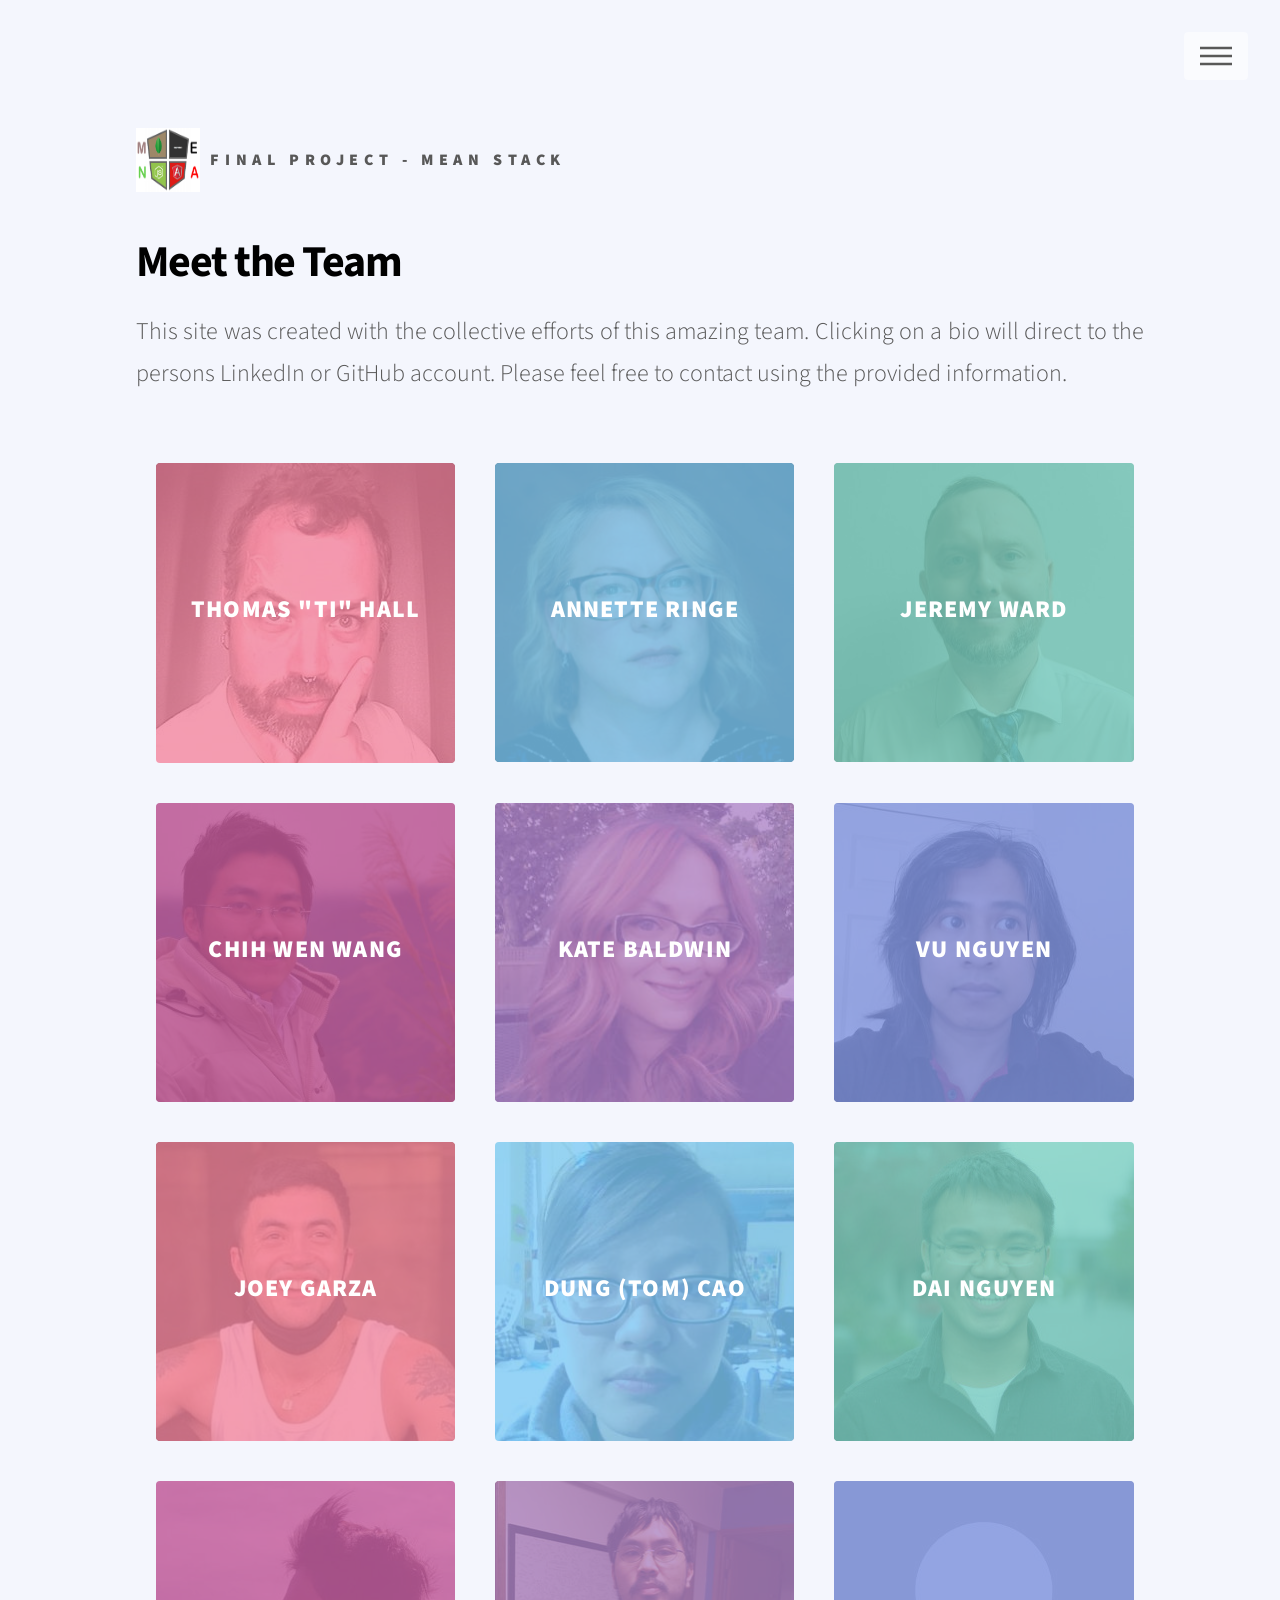
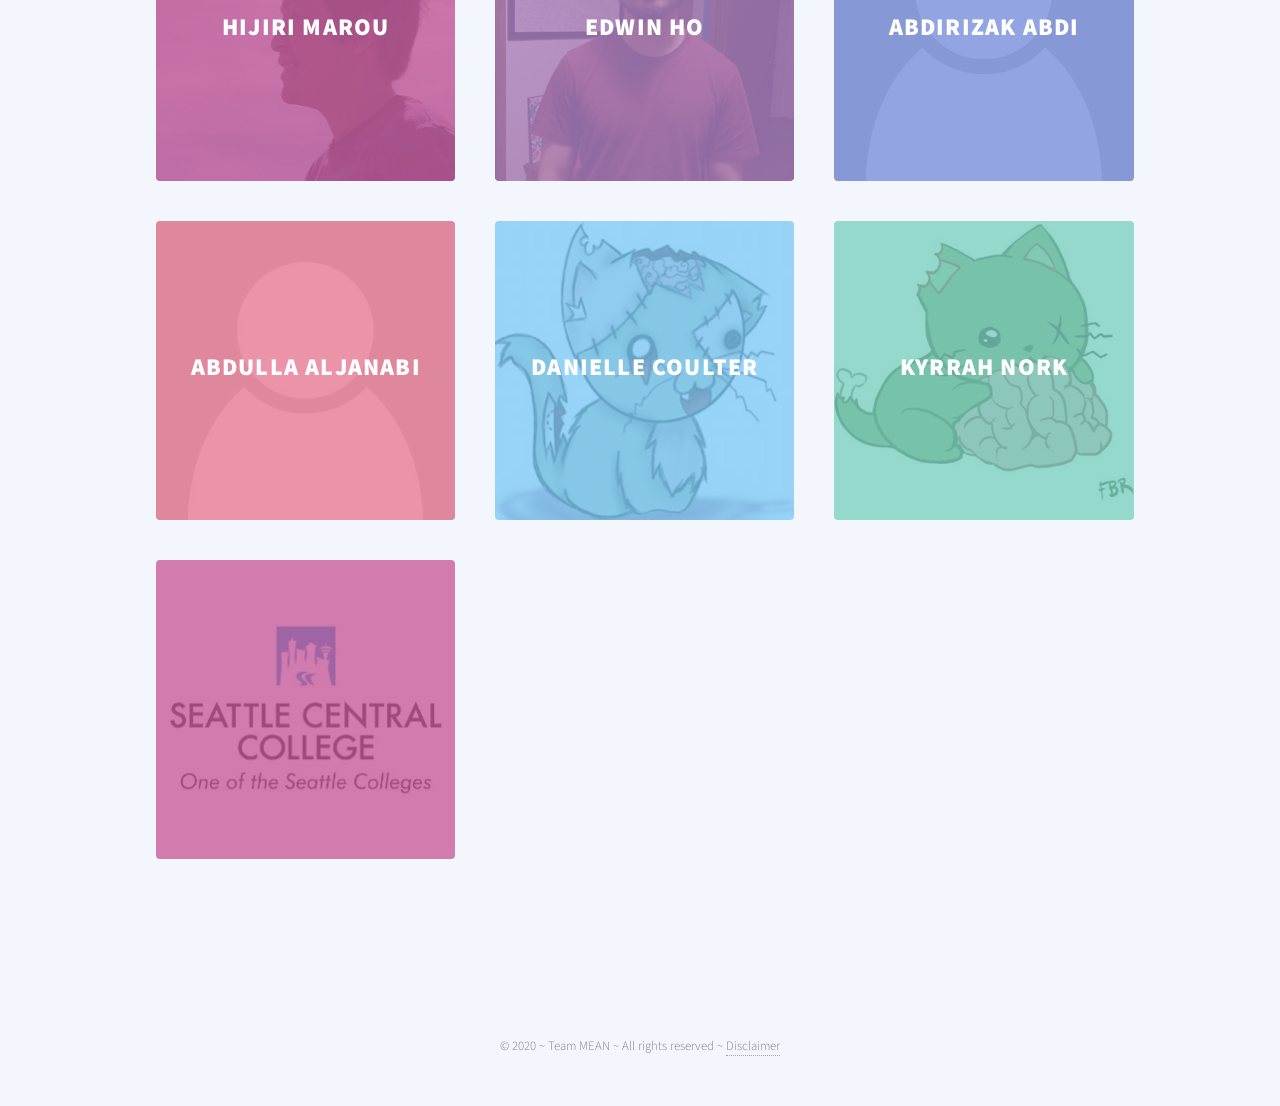
==== aboutus.html @ 7bf25a62 "fixes title and corrects steps" ====
<!DOCTYPE HTML>
<html>

<head>
	<title>Meet the Team</title>
	<meta charset="utf-8" />
	<meta name="viewport" content="width=device-width, initial-scale=1, user-scalable=no" />
	<link rel="stylesheet" href="css/main.css" />
	<noscript>
		<link rel="stylesheet" href="css/noscript.css" /></noscript>
</head>

<body class="is-preload">
	<!-- Wrapper -->
	<div id="wrapper">

		<!-- Header -->
		<header id="header">
			<div class="inner">

				<!-- Logo -->
				<a href="index.html" class="logo">
					<span class="symbol"><img src="images/mean.png" alt="MEAN" /></span><span class="title">Final
						Project - MEAN Stack</span>
				</a>

				<!-- Nav -->
				<nav>
					<ul>
						<li><a href="#menu">Menu</a></li>
					</ul>
				</nav>

			</div>
		</header>

		<!-- Menu -->
		<nav id="menu">
			<h2>Menu</h2>
			<ul>
				<li><a href="index.html">Home</a></li>
				<li><a href="meantutorial.html">MEAN Tutorial</a></li>
				<li><a href="webapptutorial.html">Web App Tutorial</a></li>
				<li><a href="webappdemonstration.html">Web App Demonstration</a></li>
				<li><a href="reference.html">Reference</a></li>
				<li><a href="aboutus.html">Meet the Team</a></li>
			</ul>
		</nav>

		<!-- Main -->
		<div id="main">
			<div class="inner">
				<header>
					<h1>Meet the Team</h1>
					<p id="about_p">This site was created with the collective efforts
						of this amazing team. Clicking on a bio will direct to the persons LinkedIn or GitHub account.
						Please feel free to contact using the provided information.
					</p>
				</header>


				<section class="tiles aboutus">

					<article class="style1">
						<span class="image">

							<img src="images/aboutus/ti_hall-300x300.jpg" alt="background image" />

						</span>
						<a href="https://www.linkedin.com/in/thomas-ti-hall/" target="_blank">
							<h2>Thomas "Ti" Hall</h2>
							<div class="content">
								<ul>
									<li>Role: <br> Project Manager</li>
									<li>Email:<br> ti@thomas-ti-hall.com</li>
									<li>GitHub: <br> Titane73 </li>
									<li></li>

								</ul>
							</div>
						</a>
					</article>

					<article class="style2">
						<span class="image">
							<img src="images/aboutus/annette_ringe-300x300.jpg" alt="" />
						</span>
						<a href="https://www.linkedin.com/in/annetteringe/" target="_blank">
							<h2>Annette Ringe</h2>
							<div class="content">
								<ul>
									<li>Role: <br> App Team Lead, Front End Developer</li>
									<li>Email: <br>annetteringe@gmail.com</li>
									<li>GitHub:<br> Tacostreets </li>


								</ul>
							</div>
						</a>
					</article>

					<article class="style3">
						<span class="image">
							<img src="images//aboutus/jeremy_ward-300x300.jpg" alt="" />
						</span>
						<a href="https://www.linkedin.com/in/jeremycward/" target="_blank">
							<h2>Jeremy Ward</h2>
							<div class="content">
								<ul>
									<li>Role:<br> Stack Team Lead, Backend Developer</li>
									<li>Email:<br> jeremy.ward@seattlecentral.edu</li>
									<li>GitHub: <br> Exochos </li>

								</ul>
							</div>
						</a>
					</article>

					<article class="style4">
						<span class="image">
							<img src="images/aboutus/chih_wen_wang-300x300.jpg" alt="background image" />
						</span>
						<a href="https://github.com/wchihwen" target="_blank">
							<h2>Chih Wen Wang</h2>
							<div class="content">
								<ul>
									<li>Role:<br> Web Developer</li>
									<!-- <li>Email:<br> email@email.com</li> -->
									<li>GitHub: <br> WChihWen </li>
									<li></li>

								</ul>
							</div>
						</a>
					</article>

					<article class="style5">
						<span class="image">
							<img src="images/aboutus/kate_baldwin-300x300.jpg" alt="background image" />
						</span>
						<a href="https://www.linkedin.com/in/kate-baldwin/" target="_blank">
							<h2>Kate Baldwin</h2>
							<div class="content">
								<ul>
									<li>Role:<br>Backend Engineer</li>
									<!-- <li>Email:<br> email@email.com</li> -->
									<li>GitHub: <br> Ktb702 </li>

								</ul>
							</div>
						</a>
					</article>

					<article class="style6">
						<span class="image">
							<img src="images/aboutus/vu_nguyen-300x300.jpg" alt="" />
						</span>
						<a href="https://www.linkedin.com/in/vu-nguyen-0a766812a/" target="_blank">
							<h2>Vu Nguyen</h2>
							<div class="content">
								<ul>
									<li>Role:<br>Writer (App Tutorial, README.md), Testing</li>
									<li>Email:<br>vanguyen106@gmail.com</li>
									<li>GitHub:<br> Catclops </li>
									<li></li>

								</ul>
							</div>
						</a>
					</article>



					<article class="style1">
						<span class="image">
							<img src="images/aboutus/joey_garza-300x300.jpg" alt="" />
						</span>
						<a href="https://github.com/jmgarza94" target="_blank">
							<h2>Joey Garza</h2>
							<div class="content">
								<ul>
									<li>Role:<br> App Team</li>
									<!-- <li>Email:<br> email@email.com</li> -->
									<li>GitHub:<br> Jmgarza94 </li>
									<li></li>
								</ul>
							</div>
						</a>
					</article>


					<article class="style2">
						<span class="image">
							<img src="images/aboutus/dung_tom_cao-300x300.jpg" alt="" />
						</span>
						<a href="https://github.com/dungtomcao" target="_blank">
							<h2>Dung (Tom) Cao </h2>
							<div class="content">
								<ul>
									<li>Role:<br> Stack Team</li>
									<!-- <li>Email:<br> email@email.com</li> -->
									<li>GitHub:<br> dungtomcao </li>
									<li></li>

								</ul>
							</div>
						</a>
					</article>

					<article class="style3">
						<span class="image">
							<img src="images/aboutus/dai_nguyen-300x300.jpg" alt="" />
						</span>
						<a href="https://www.linkedin.com/in/dai-nguyen" target="_blank">
							<h2>Dai Nguyen</h2>
							<div class="content">
								<ul>
									<li>Role:<br>Research, Review Implementation, and Testing</li>
									<li>Email:<br> dai.nguyen@seattlecolleges.edu</li>
									<li>GitHub:<br> Ngocdai94 </li>
									<li></li>



								</ul>
							</div>
						</a>
					</article>

					<article class="style4">
						<span class="image">
							<img src="images/aboutus/hijiri_marou-300x300.jpg" alt="background image" />
						</span>
						<a href="https://github.com/hjr1993331" target="_blank">
							<h2>Hijiri Marou</h2>
							<div class="content">
								<ul>
									<li>Role:<br>Website Design, Writer, Testing</li>
									<li>Email:<br>hjroath1993@gmail.com</li>
									<li>GitHub:<br>Hjr1993331</li>
									<li></li>

								</ul>
							</div>
						</a>
					</article>


					<article class="style5">
						<span class="image">
							<img src="images/aboutus/edwin_ho-300x300.jpg" alt="" />
						</span>
						<a href="https://github.com/krayzieeddi" target="_blank">
							<h2>Edwin Ho</h2>
							<div class="content">
								<ul>
									<li>Role:<br> Stack Team</li>
									<!-- <li>Email:<br> email@email.com</li> -->
									<li>GitHub:<br> Krayzieeddi </li>
									<li></li>

								</ul>
							</div>
						</a>
					</article>


					<article class="style6">
						<span class="image">
							<img src="images/aboutus/placeholder-300x300.jpg" alt="" />
						</span>
						<a href="https://github.com/Abdirizak14" target="_blank">
							<h2>Abdirizak Abdi</h2>
							<div class="content">
								<ul>
									<li>Role:<br> App Team</li>
									<!-- <li>Email:<br> email@email.com</li> -->
									<li>GitHub:<br> Abdirizak14 </li>
									<li></li>

								</ul>
							</div>
						</a>
					</article>

					<article class="style1">
						<span class="image">
							<img src="images/aboutus/placeholder-300x300.jpg" alt="" />
						</span>
						<a href="https://github.com/aljanabi-ab" target="_blank">
							<h2>Abdulla Aljanabi</h2>
							<div class="content">
								<ul>
									<li>Role:<br> Web App Team</li>
									<!-- <li>Email:<br> email@email.com</li> -->
									<li>GitHub:<br> aljanabi-ab </li>
									<li></li>
								</ul>
							</div>
						</a>
					</article>

					<article class="style2">
						<span class="image">
							<img src="images/aboutus/zombie_kitty2-300x300.jpg" alt="" />
						</span>
						<a href="https://github.com/coultergeist" target="_blank">
							<h2>Danielle Coulter </h2>
							<div class="content">
								<ul>
									<li>Role:<br> Project Consultant</li>
									<li>Special Thanks for all the education and inspiration!!</li>
									<li>GitHub:<br> coultergeist </li>
									<li></li>

								</ul>
							</div>
						</a>
					</article>

					<article class="style3">
						<span class="image">
							<img src="images/aboutus/zombie_kitty1-300x300.jpg" alt="" />
						</span>
						<a href="https://github.com/kyrrahnork" target="_blank">
							<h2>Kyrrah Nork</h2>
							<div class="content">
								<ul>
									<li>Role:<br> Project Consultant</li>
									<li>Special Thanks for all the education and inspiration!!</li>
									<li>GitHub:<br> kyrrahnork </li>
									<li></li>



								</ul>
							</div>
						</a>
					</article>

					<article class="style4">
						<span class="image">
							<img src="images/aboutus/scc_300x300.jpg" alt="" />
						</span>
						<a href="https://seattlecentral.edu/" target="_blank"></a>
					</article>




				</section>
			</div>
		</div>

		<!-- Footer -->
		<footer id="footer">
			<div class="inner">
				<ul class="copyright">
					<li>&copy; 2020 ~ Team MEAN ~ All rights reserved ~ <a href="disclaimer.html">Disclaimer</a< /li>
				</ul>
			</div>
		</footer>
	</div>

	<!-- Scripts -->
	<script src="js/jquery.min.js"></script>
	<script src="js/browser.min.js"></script>
	<script src="js/breakpoints.min.js"></script>
	<script src="js/util.js"></script>
	<script src="js/main.js"></script>

</body>

</html>
---- css/main.css ----
@import url(fontawesome-all.min.css);
@import url("https://fonts.googleapis.com/css?family=Source+Sans+Pro:300,700,900");

/*
	Phantom by HTML5 UP
	html5up.net | @ajlkn
	Free for personal and commercial use under the CCA 3.0 license (html5up.net/license)
*/

/* Begin normalization */

html,
body,
div,
span,
applet,
object,
iframe,
h1,
h2,
h3,
h4,
h5,
h6,
p,
blockquote,
pre,
a,
abbr,
acronym,
address,
big,
cite,
code,
del,
dfn,
em,
img,
ins,
kbd,
q,
s,
samp,
small,
strike,
strong,
sub,
sup,
tt,
var,
b,
u,
i,
center,
dl,
dt,
dd,
ol,
ul,
li,
fieldset,
form,
label,
legend,
table,
caption,
tbody,
tfoot,
thead,
tr,
th,
td,
article,
aside,
canvas,
details,
embed,
figure,
figcaption,
footer,
header,
hgroup,
menu,
nav,
output,
ruby,
section,
summary,
time,
mark,
audio,
video {
  margin: 0;
  padding: 0;
  border: 0;
  font-size: 100%;
  font: inherit;
  vertical-align: baseline;
}

article,
aside,
details,
figcaption,
figure,
footer,
header,
hgroup,
menu,
nav,
section {
  display: block;
}

body {
  line-height: 1;
}

ul {
  list-style: none;
}

blockquote,
q {
  quotes: none;
}

blockquote:before,
blockquote:after,
q:before,
q:after {
  content: "";
  content: none;
}

table {
  border-collapse: collapse;
  border-spacing: 0;
}

body {
  -webkit-text-size-adjust: none;
}

mark {
  background-color: transparent;
  color: inherit;
}

input::-moz-focus-inner {
  border: 0;
  padding: 0;
}

input,
select,
textarea {
  -moz-appearance: none;
  -webkit-appearance: none;
  -ms-appearance: none;
  appearance: none;
}

/* End Normalization */

.embed-container {
  position: relative;
  padding-bottom: 56.25%;
  height: 0;
  overflow: hidden;
  max-width: 100%;
  border: 4px #585858;
  margin-top: 30px;
}

.embed-container iframe,
.embed-container object,
.embed-container embed {
  position: absolute;
  top: 0;
  left: 0;
  width: 100%;
  height: 100%;
  padding: 33pt 103pt 35pt 102pt;
  background: #fff;
  border: solid 3px #7ecaf6;
  border-radius: 10px;
}

/* Basic */

html {
  box-sizing: border-box;
}

*,
*:before,
*:after {
  box-sizing: inherit;
}

body {
  background: #f4f6fd;
}

body.is-preload *,
body.is-preload *:before,
body.is-preload *:after {
  -moz-animation: none !important;
  -webkit-animation: none !important;
  -ms-animation: none !important;
  animation: none !important;
  -moz-transition: none !important;
  -webkit-transition: none !important;
  -ms-transition: none !important;
  transition: none !important;
}

/* Type */

body,
input,
select,
textarea {
  color: #585858;
  font-family: "Source Sans Pro", Helvetica, sans-serif;
  font-size: 16pt;
  font-weight: 300;
  line-height: 1.75;
}

@media screen and (max-width: 1680px) {
  body,
  input,
  select,
  textarea {
    font-size: 14pt;
  }
}

@media screen and (max-width: 1280px) {
  body,
  input,
  select,
  textarea {
    font-size: 12pt;
  }
}

a {
  -moz-transition: border-bottom-color 0.2s ease, color 0.2s ease;
  -webkit-transition: border-bottom-color 0.2s ease, color 0.2s ease;
  -ms-transition: border-bottom-color 0.2s ease, color 0.2s ease;
  transition: border-bottom-color 0.2s ease, color 0.2s ease;
  text-decoration: none;
  color: #1d1d1d;
  border-bottom: dotted 1px rgba(88, 88, 88, 0.5);
}

a:hover {
  border-bottom-color: transparent;
  color: #f2849e !important;
}

strong,
b {
  font-weight: 900;
}

em,
i {
  font-style: italic;
}

p {
  margin: 0 0 2em 0;
  text-align: justify;
}

h1 {
  color: #000;
  font-size: 2.75em;
  font-weight: 700;
  line-height: 1.3;
  margin: 0 0 1em 0;
  letter-spacing: -0.035em;
}

h1 a {
  color: inherit;
}

@media screen and (max-width: 736px) {
  h1 {
    font-size: 2em;
    margin: 0 0 1em 0;
  }
}

@media screen and (max-width: 360px) {
  h1 {
    font-size: 1.75em;
  }
}

h2 {
  font-weight: 900;
  line-height: 1.5;
  margin: 0 0 1.5em 0;
  text-transform: uppercase;
  letter-spacing: 0.05em;
}

.alt_h2 {
  font-size: 2em;
  margin: 0;
  color: rgb(0, 88, 52);
  text-transform: capitalize;
}

h3,
h4,
h5,
h6 {
  font-weight: 900;
  line-height: 1.5;
  margin: 0 0 2em 0;
  text-transform: uppercase;
  letter-spacing: 0.25em;
}

h2 a,
h3 a,
h4 a,
h5 a,
h6 a {
  color: inherit;
}

h2 {
  font-size: 1.5em;
}

h3 {
  font-size: 1.2em;
}

h4 {
  font-size: 0.8em;
}

h5 {
  font-size: 0.8em;
}

h6 {
  font-size: 0.8em;
}

@media screen and (max-width: 980px) {
  h1 br,
  h2 br,
  h3 br,
  h4 br,
  h5 br,
  h6 br {
    display: none;
  }
}

@media screen and (max-width: 736px) {
  h2 {
    font-size: 1em;
  }

  h3 {
    font-size: 0.8em;
  }
}

sub {
  font-size: 0.8em;
  position: relative;
  top: 0.5em;
}

sup {
  font-size: 0.8em;
  position: relative;
  top: -0.5em;
}

blockquote {
  border-left: solid 4px #c9c9c9;
  font-style: italic;
  margin: 0 0 2em 0;
  padding: 0.5em 0 0.5em 2em;
}

code {
  color: #7fff00;
  background: #000;
  border-radius: 2px;
  font-family: "Courier New", monospace;
  font-size: 0.9em;
  margin: 0 3em;
  padding: 0.5em 0.5em;
}

pre {
  -webkit-overflow-scrolling: touch;
  font-family: "Courier New", monospace;
  background-color: #fff;
  color: #000;
  font-size: 0.9em;
  margin: 0 0 2em 0;
}

pre code {
  display: block;
  line-height: 1.75;
  padding: 1em 1.5em;
  overflow-x: auto;
}

hr {
  border: 0;
  border-bottom: solid 1px #c9c9c9;
  margin: 2em 0;
}

hr.major {
  margin: 3em 0;
}

.align-left {
  text-align: left;
}

.align-center {
  text-align: center;
}

.align-right {
  text-align: right;
}

/*********** CSS for tutorials ************/

.button_container {
  margin: 0;
  position: absolute;
  left: 50%;
  -ms-transform: translate(-50%, -50%);
  transform: translate(-50%, -50%);
}

section.tutorial {
  background-color: #fff;
  border: 3px solid #7ecaf6;
  border-radius: 10px;
  margin: 100px auto 0 auto;
  padding: 1.5em;
}

.tutorial_ol {
  padding-bottom: 1em;
}

.tutorial_ol li {
  margin-left: 2.5em;
  padding-top: 0.5em;
}

.tutorial_ul {
  list-style: disc;
}

.tutorial_ul li {
  margin-left: 3.5em;
  padding-top: 0.25em;
}

.tutorial_end {
  margin: 15px;
  text-align: center;
}

.tutorial_end a {
  color: #883172;
}

/* Section/Article */

section.special,
article.special {
  text-align: center;
}

header p {
  margin-top: -1em;
}

@media screen and (max-width: 736px) {
  header p {
    margin-top: 0;
  }
}

/* Form */

form {
  margin: 0 0 2em 0;
  overflow-x: hidden;
}

form > :last-child {
  margin-bottom: 0;
}

form > .fields {
  display: -moz-flex;
  display: -webkit-flex;
  display: -ms-flex;
  display: flex;
  -moz-flex-wrap: wrap;
  -webkit-flex-wrap: wrap;
  -ms-flex-wrap: wrap;
  flex-wrap: wrap;
  width: calc(100% + 3em);
  margin: -1.5em 0 2em -1.5em;
}

form > .fields > .field {
  -moz-flex-grow: 0;
  -webkit-flex-grow: 0;
  -ms-flex-grow: 0;
  flex-grow: 0;
  -moz-flex-shrink: 0;
  -webkit-flex-shrink: 0;
  -ms-flex-shrink: 0;
  flex-shrink: 0;
  padding: 1.5em 0 0 1.5em;
  width: calc(100% - 1.5em);
}

form > .fields > .field.half {
  width: calc(50% - 0.75em);
}

form > .fields > .field.third {
  width: calc(100% / 3 - 0.5em);
}

form > .fields > .field.quarter {
  width: calc(25% - 0.375em);
}

@media screen and (max-width: 600px) {
  form > .fields {
    width: calc(100% + 3em);
    margin: -1.5em 0 2em -1.5em;
  }

  form > .fields > .field {
    padding: 1.5em 0 0 1.5em;
    width: calc(100% - 1.5em);
  }

  form > .fields > .field.half {
    width: calc(100% - 1.5em);
  }

  form > .fields > .field.third {
    width: calc(100% - 1.5em);
  }

  form > .fields > .field.quarter {
    width: calc(100% - 1.5em);
  }
}

label {
  display: block;
  font-size: 0.9em;
  font-weight: 900;
  margin: 0 0 1em 0;
}

input[type="text"],
input[type="password"],
input[type="email"],
input[type="tel"],
select,
textarea {
  -moz-appearance: none;
  -webkit-appearance: none;
  -ms-appearance: none;
  appearance: none;
  background-color: transparent;
  border: none;
  border-radius: 0;
  border-bottom: solid 1px #c9c9c9;
  color: inherit;
  display: block;
  outline: 0;
  padding: 0;
  text-decoration: none;
  width: 100%;
}

input[type="text"]:invalid,
input[type="password"]:invalid,
input[type="email"]:invalid,
input[type="tel"]:invalid,
select:invalid,
textarea:invalid {
  box-shadow: none;
}

input[type="text"]:focus,
input[type="password"]:focus,
input[type="email"]:focus,
input[type="tel"]:focus,
select:focus,
textarea:focus {
  border-bottom-color: #f2849e;
  box-shadow: inset 0 -1px 0 0 #f2849e;
}

select {
  background-image: url("data:image/svg+xml;charset=utf8,%3Csvg xmlns='http://www.w3.org/2000/svg' width='40' height='40' preserveAspectRatio='none' viewBox='0 0 40 40'%3E%3Cpath d='M9.4,12.3l10.4,10.4l10.4-10.4c0.2-0.2,0.5-0.4,0.9-0.4c0.3,0,0.6,0.1,0.9,0.4l3.3,3.3c0.2,0.2,0.4,0.5,0.4,0.9 c0,0.4-0.1,0.6-0.4,0.9L20.7,31.9c-0.2,0.2-0.5,0.4-0.9,0.4c-0.3,0-0.6-0.1-0.9-0.4L4.3,17.3c-0.2-0.2-0.4-0.5-0.4-0.9 c0-0.4,0.1-0.6,0.4-0.9l3.3-3.3c0.2-0.2,0.5-0.4,0.9-0.4S9.1,12.1,9.4,12.3z' fill='%23c9c9c9' /%3E%3C/svg%3E");
  background-size: 1.25rem;
  background-repeat: no-repeat;
  background-position: calc(100% - 1rem) center;
  height: 3em;
  padding-left: 1.5em;
  text-align: center;

  text-overflow: ellipsis;
}

select option {
  background: #ffffff;
}

select:focus::-ms-value {
  background-color: transparent;
}

select::-ms-expand {
  display: none;
}

input[type="text"],
input[type="password"],
input[type="email"],
select {
  height: 3em;
}

textarea {
  padding: 0;
  min-height: 3.75em;
}

input[type="checkbox"],
input[type="radio"] {
  -moz-appearance: none;
  -webkit-appearance: none;
  -ms-appearance: none;
  appearance: none;
  display: block;
  float: left;
  margin-right: -2em;
  opacity: 0;
  width: 1em;
  z-index: -1;
}

input[type="checkbox"] + label,
input[type="radio"] + label {
  text-decoration: none;
  color: #585858;
  cursor: pointer;
  display: inline-block;
  font-size: 1em;
  font-weight: 300;
  padding-left: 2.55em;
  padding-right: 0.75em;
  position: relative;
}

input[type="checkbox"] + label:before,
input[type="radio"] + label:before {
  -moz-osx-font-smoothing: grayscale;
  -webkit-font-smoothing: antialiased;
  display: inline-block;
  font-style: normal;
  font-variant: normal;
  text-rendering: auto;
  line-height: 1;
  text-transform: none !important;
  font-family: "Font Awesome 5 Free";
  font-weight: 900;
}

input[type="checkbox"] + label:before,
input[type="radio"] + label:before {
  border-radius: 4px;
  border: solid 1px #c9c9c9;
  content: "";
  display: inline-block;
  font-size: 0.8em;
  height: 2.25em;
  left: 0;
  line-height: 2.25em;
  position: absolute;
  text-align: center;
  top: 0;
  width: 2.25em;
}

input[type="checkbox"]:checked + label:before,
input[type="radio"]:checked + label:before {
  background: #585858;
  border-color: #585858;
  color: #ffffff;
  content: "\f00c";
}

input[type="checkbox"]:focus + label:before,
input[type="radio"]:focus + label:before {
  border-color: #f2849e;
  box-shadow: 0 0 0 1px #f2849e;
}

input[type="checkbox"] + label:before {
  border-radius: 4px;
}

input[type="radio"] + label:before {
  border-radius: 100%;
}

/* Box */

.box {
  border-radius: 4px;
  border: solid 1px #c9c9c9;
  margin-bottom: 2em;
  padding: 1.5em;
}

.box > :last-child,
.box > :last-child > :last-child,
.box > :last-child > :last-child > :last-child {
  margin-bottom: 0;
}

.box.alt {
  border: 0;
  border-radius: 0;
  padding: 0;
}

/* Image */

.image {
  border-radius: 4px;
  border: 0;
  display: inline-block;
  position: relative;
}

.image img {
  border-radius: 4px;
  display: block;
}

.image.left,
.image.right {
  max-width: 40%;
}

.image.left img,
.image.right img {
  width: 100%;
}

.image.left {
  float: left;
  padding: 0 1.5em 1em 0;
  top: 0.25em;
}

.image.right {
  float: right;
  padding: 0 0 1em 1.5em;
  top: 0.25em;
}

.image.fit {
  display: block;
  margin: 0 0 2em 0;
  width: 100%;
}

.image.fit img {
  width: 100%;
}

.image.main {
  display: block;
  margin: 0 0 3em 0;
  width: 100%;
}

.image.main img {
  width: 100%;
}

@media screen and (max-width: 736px) {
  .image.main {
    margin: 0 0 2em 0;
  }
}

/* Table */

.table-wrapper {
  -webkit-overflow-scrolling: touch;
  overflow-x: auto;
}

table {
  margin: 0 0 2em 0;
  width: 100%;
}

table tbody tr {
  border: solid 1px #c9c9c9;
  border-left: 0;
  border-right: 0;
}

table tbody tr:nth-child(2n + 1) {
  background-color: rgba(144, 144, 144, 0.075);
}

table td {
  padding: 0.75em 0.75em;
}

table th {
  font-size: 0.9em;
  font-weight: 900;
  padding: 0 0.75em 0.75em 0.75em;
  text-align: left;
}

table thead {
  border-bottom: solid 2px #c9c9c9;
}

table tfoot {
  border-top: solid 2px #c9c9c9;
}

table.alt {
  border-collapse: separate;
}

table.alt tbody tr td {
  border: solid 1px #c9c9c9;
  border-left-width: 0;
  border-top-width: 0;
}

table.alt tbody tr td:first-child {
  border-left-width: 1px;
}

table.alt tbody tr:first-child td {
  border-top-width: 1px;
}

table.alt thead {
  border-bottom: 0;
}

table.alt tfoot {
  border-top: 0;
}

/* Button */

input[type="submit"],
input[type="reset"],
input[type="button"],
button,
.button {
  -moz-appearance: none;
  -webkit-appearance: none;
  -ms-appearance: none;
  appearance: none;
  -moz-transition: background-color 0.2s ease-in-out, color 0.2s ease-in-out,
    box-shadow 0.2s ease-in-out;
  -webkit-transition: background-color 0.2s ease-in-out, color 0.2s ease-in-out,
    box-shadow 0.2s ease-in-out;
  -ms-transition: background-color 0.2s ease-in-out, color 0.2s ease-in-out,
    box-shadow 0.2s ease-in-out;
  transition: background-color 0.2s ease-in-out, color 0.2s ease-in-out,
    box-shadow 0.2s ease-in-out;
  background-color: transparent;
  border-radius: 4px;
  border: 0;
  box-shadow: inset 0 0 0 2px #585858;
  color: #585858 !important;
  cursor: pointer;
  display: inline-block;
  font-size: 0.8em;
  font-weight: 900;
  height: 3.5em;
  letter-spacing: 0.35em;
  line-height: 3.45em;
  overflow: hidden;
  padding: 0 1.25em 0 1.6em;
  text-align: center;
  text-decoration: none;
  text-overflow: ellipsis;
  text-transform: uppercase;
  white-space: nowrap;
}

input[type="submit"].icon:before,
input[type="reset"].icon:before,
input[type="button"].icon:before,
button.icon:before,
.button.icon:before {
  margin-right: 0.5em;
}

input[type="submit"].fit,
input[type="reset"].fit,
input[type="button"].fit,
button.fit,
.button.fit {
  width: 100%;
}

input[type="submit"]:hover,
input[type="reset"]:hover,
input[type="button"]:hover,
button:hover,
.button:hover {
  color: #f2849e !important;
  box-shadow: inset 0 0 0 2px #f2849e;
}

input[type="submit"]:active,
input[type="reset"]:active,
input[type="button"]:active,
button:active,
.button:active {
  background-color: rgba(242, 132, 158, 0.1);
}

input[type="submit"].small,
input[type="reset"].small,
input[type="button"].small,
button.small,
.button.small {
  font-size: 0.6em;
}

input[type="submit"].large,
input[type="reset"].large,
input[type="button"].large,
button.large,
.button.large {
  font-size: 1em;
}

input[type="submit"].primary,
input[type="reset"].primary,
input[type="button"].primary,
button.primary,
.button.primary {
  box-shadow: none;
  background-color: #585858;
  color: #ffffff !important;
}

input[type="submit"].primary:hover,
input[type="reset"].primary:hover,
input[type="button"].primary:hover,
button.primary:hover,
.button.primary:hover {
  background-color: #f2849e;
}

input[type="submit"].primary:active,
input[type="reset"].primary:active,
input[type="button"].primary:active,
button.primary:active,
.button.primary:active {
  background-color: #ee5f81;
}

input[type="submit"].disabled,
input[type="submit"]:disabled,
input[type="reset"].disabled,
input[type="reset"]:disabled,
input[type="button"].disabled,
input[type="button"]:disabled,
button.disabled,
button:disabled,
.button.disabled,
.button:disabled {
  pointer-events: none;
  opacity: 0.25;
}

/* Tiles */

.tiles {
  display: -moz-flex;
  display: -webkit-flex;
  display: -ms-flex;
  display: flex;
  -moz-flex-wrap: wrap;
  -webkit-flex-wrap: wrap;
  -ms-flex-wrap: wrap;
  flex-wrap: wrap;
  position: relative;
  margin: -2.5em 0 0 -2.5em;
}

.tiles article {
  -moz-transition: -moz-transform 0.5s ease, opacity 0.5s ease;
  -webkit-transition: -webkit-transform 0.5s ease, opacity 0.5s ease;
  -ms-transition: -ms-transform 0.5s ease, opacity 0.5s ease;
  transition: transform 0.5s ease, opacity 0.5s ease;
  position: relative;
  width: calc(50% - 2.5em);
  margin: 2.5em 0 0 2.5em;
}

.tiles article > .image {
  -moz-transition: -moz-transform 0.5s ease;
  -webkit-transition: -webkit-transform 0.5s ease;
  -ms-transition: -ms-transform 0.5s ease;
  transition: transform 0.5s ease;
  position: relative;
  display: block;
  width: 100%;
  border-radius: 4px;
  overflow: hidden;
}

.tiles article > .image img {
  display: block;
  width: 100%;
}

.tiles article > .image:before {
  pointer-events: none;
  -moz-transition: background-color 0.5s ease, opacity 0.5s ease;
  -webkit-transition: background-color 0.5s ease, opacity 0.5s ease;
  -ms-transition: background-color 0.5s ease, opacity 0.5s ease;
  transition: background-color 0.5s ease, opacity 0.5s ease;
  content: "";
  display: block;
  position: absolute;
  top: 0;
  left: 0;
  width: 100%;
  height: 100%;
  opacity: 1;
  z-index: 1;
  opacity: 0.8;
}

.tiles article > .image:after {
  pointer-events: none;
  -moz-transition: opacity 0.5s ease;
  -webkit-transition: opacity 0.5s ease;
  -ms-transition: opacity 0.5s ease;
  transition: opacity 0.5s ease;
  content: "";
  display: block;
  position: absolute;
  top: 0;
  left: 0;
  width: 100%;
  height: 100%;
  background-image: url("data:image/svg+xml;charset=utf8,%3Csvg xmlns='http://www.w3.org/2000/svg' width='100' height='100' viewBox='0 0 100 100' preserveAspectRatio='none'%3E%3Cstyle%3Eline %7B stroke-width: 0.25px%3B stroke: %23ffffff%3B %7D%3C/style%3E%3Cline x1='0' y1='0' x2='100' y2='100' /%3E%3Cline x1='100' y1='0' x2='0' y2='100' /%3E%3C/svg%3E");
  background-position: center;
  background-repeat: no-repeat;
  background-size: 100% 100%;
  opacity: 0.25;
  z-index: 2;
}

.tiles article > a {
  display: -moz-flex;
  display: -webkit-flex;
  display: -ms-flex;
  display: flex;
  -moz-flex-direction: column;
  -webkit-flex-direction: column;
  -ms-flex-direction: column;
  flex-direction: column;
  -moz-align-items: center;
  -webkit-align-items: center;
  -ms-align-items: center;
  align-items: center;
  -moz-justify-content: center;
  -webkit-justify-content: center;
  -ms-justify-content: center;
  justify-content: center;
  -moz-transition: background-color 0.5s ease, -moz-transform 0.5s ease;
  -webkit-transition: background-color 0.5s ease, -webkit-transform 0.5s ease;
  -ms-transition: background-color 0.5s ease, -ms-transform 0.5s ease;
  transition: background-color 0.5s ease, transform 0.5s ease;
  position: absolute;
  top: 0;
  left: 0;
  width: 100%;
  height: 100%;
  padding: 1em;
  border-radius: 4px;
  border-bottom: 0;
  color: #ffffff;
  text-align: center;
  text-decoration: none;
  z-index: 3;
}

.tiles article > a > :last-child {
  margin: 0;
}

.tiles article > a:hover {
  color: #ffffff !important;
}

.tiles article > a h2 {
  margin: 0;
}

.tiles article > a .content {
  -moz-transition: max-height 0.5s ease, opacity 0.5s ease;
  -webkit-transition: max-height 0.5s ease, opacity 0.5s ease;
  -ms-transition: max-height 0.5s ease, opacity 0.5s ease;
  transition: max-height 0.5s ease, opacity 0.5s ease;
  width: 100%;
  max-height: 0;
  line-height: 1.5;
  margin-top: 0.35em;
  opacity: 0;
}

.tiles article > a .content > :last-child {
  margin-bottom: 0;
}

.tiles article.style1 > .image:before {
  background-color: #f2849e;
}

.tiles article.style2 > .image:before {
  background-color: #7ecaf6;
}

.tiles article.style3 > .image:before {
  background-color: #7bd0c1;
}

.tiles article.style4 > .image:before {
  background-color: #c75b9b;
}

.tiles article.style5 > .image:before {
  background-color: #ae85ca;
}

.tiles article.style6 > .image:before {
  background-color: #8499e7;
}

body:not(.is-touch) .tiles article:hover > .image {
  -moz-transform: scale(1.1);
  -webkit-transform: scale(1.1);
  -ms-transform: scale(1.1);
  transform: scale(1.1);
}

body:not(.is-touch) .tiles article:hover > .image:before {
  background-color: #333333;
  opacity: 0.35;
}

body:not(.is-touch) .tiles article:hover > .image:after {
  opacity: 0;
}

body:not(.is-touch) .tiles article:hover .content {
  max-height: 15em;
  opacity: 1;
}

* + .tiles {
  margin-top: 2em;
}

body.is-preload .tiles article {
  -moz-transform: scale(0.9);
  -webkit-transform: scale(0.9);
  -ms-transform: scale(0.9);
  transform: scale(0.9);
  opacity: 0;
}

body.is-touch .tiles article .content {
  max-height: 15em;
  opacity: 1;
}

/* **********  aboutus.html CSS ********** */

.aboutus article {
  -moz-transition: -moz-transform 0.5s ease, opacity 0.5s ease;
  -webkit-transition: -webkit-transform 0.5s ease, opacity 0.5s ease;
  -ms-transition: -ms-transform 0.5s ease, opacity 0.5s ease;
  transition: transform 0.5s ease, opacity 0.5s ease;
  position: relative;
  width: calc(25% - 1.5em);
  margin: 1.5em 0 0 1.5em;
}

.aboutus article > .image:before {
  pointer-events: none;
  -moz-transition: background-color 0.5s ease, opacity 0.5s ease;
  -webkit-transition: background-color 0.5s ease, opacity 0.5s ease;
  -ms-transition: background-color 0.5s ease, opacity 0.5s ease;
  transition: background-color 0.5s ease, opacity 0.5s ease;
  content: "";
  display: block;
  position: absolute;
  top: 0;
  left: 0;
  width: 100%;
  height: 100%;
  opacity: 1;
  z-index: 1;
  opacity: 0.8;
}

.aboutus article > .image:after {
  pointer-events: none;
  -moz-transition: opacity 0.5s ease;
  -webkit-transition: opacity 0.5s ease;
  -ms-transition: opacity 0.5s ease;
  transition: opacity 0.5s ease;
  content: "";
  display: block;
  position: absolute;
  top: 0;
  left: 0;
  width: 100%;
  height: 100%;
  background-image: none;
  background-position: center;
  background-repeat: no-repeat;
  background-size: 100% 100%;
  opacity: 0.25;
  z-index: 2;
}

.aboutus ul {
  text-align: center;
}

.aboutus li {
  font-size: 0.9em;
  font-weight: bold;
}

#about_p {
  font-size: 1.5em;
}

/* ********** .tiles & .aboutus Responsive / Media breaks ********** */

@media screen and (max-width: 1280px) {
  .tiles {
    margin: -1.25em 0 0 -1.25em;
  }

  .tiles article {
    width: calc(50% - 1.25em);
    margin: 1.25em 0 0 1.25em;
  }

  .aboutus article {
    width: calc(33% - 2.5em);
    margin: 2.5em 0 0 2.5em;
  }
}

@media screen and (max-width: 980px) {
  .tiles {
    margin: -2.5em 0 0 -2.5em;
  }

  .tiles article {
    width: calc(50% - 2.5em);
    margin: 2.5em 0 0 2.5em;
  }

  .aboutus article {
    width: calc(33% - 2.5em);
    margin: 2.5em 0 0 2.5em;
  }
}

@media screen and (max-width: 736px) {
  .tiles {
    margin: -1.25em 0 0 -1.25em;
  }

  .tiles article {
    width: calc(50% - 1.25em);
    margin: 1.25em 0 0 1.25em;
  }

  .tiles article:hover > .image {
    -moz-transform: scale(1);
    -webkit-transform: scale(1);
    -ms-transform: scale(1);
    transform: scale(1);
  }

  .aboutus article {
    width: calc(50% - 2.5em);
    margin: 2.5em 0 0 2.5em;
  }
}

@media screen and (max-width: 600px) {
  .tiles {
    margin: 0;
  }

  .tiles article {
    width: 100%;
    margin: 1.25em 0 0 0;
  }

  .aboutus article {
    width: calc(50% - 2.5em);
    margin: 2.5em 0 0 2.5em;
  }
}

@media screen and (max-width: 400px) {
  .aboutus article {
    width: 100%;
    margin: 1.25em 0 0 0;
  }
}

.reference_citations {
  background-color: #fff;
  padding: 1em;
  border: 3px solid #7ecaf6;
  border-radius: 10px;
}

.reference_links {
  background-color: #fff;
  margin-top: 1em;
  text-align: center;
  padding: 1em;
  border: 3px solid #c75b9b;
  border-radius: 10px;
}

/* Header */

#header {
  padding: 8em 0 0.1em 0;
}

#header .logo {
  display: block;
  border-bottom: 0;
  color: inherit;
  font-weight: 900;
  letter-spacing: 0.35em;
  margin: 0 0 2.5em 0;
  text-decoration: none;
  text-transform: uppercase;
  display: inline-block;
}

#header .logo > * {
  display: inline-block;
  vertical-align: middle;
}

#header .logo .symbol {
  margin-right: 0.65em;
}

#header .logo .symbol img {
  display: block;
  width: 4em;
  height: 4em;
}

#header nav {
  position: fixed;
  right: 2em;
  top: 2em;
  z-index: 10000;
}

#header nav ul {
  display: -moz-flex;
  display: -webkit-flex;
  display: -ms-flex;
  display: flex;
  -moz-align-items: center;
  -webkit-align-items: center;
  -ms-align-items: center;
  align-items: center;
  list-style: none;
  margin: 0;
  padding: 0;
}

#header nav ul li {
  display: block;
  padding: 0;
}

#header nav ul li a {
  display: block;
  position: relative;
  height: 3em;
  line-height: 3em;
  padding: 0 1.5em;
  background-color: rgba(255, 255, 255, 0.5);
  border-radius: 4px;
  border: 0;
  font-size: 0.8em;
  font-weight: 900;
  letter-spacing: 0.35em;
  text-transform: uppercase;
}

#header nav ul li a[href="#menu"] {
  -webkit-tap-highlight-color: transparent;
  width: 4em;
  text-indent: 4em;
  font-size: 1em;
  overflow: hidden;
  padding: 0;
  white-space: nowrap;
}

#header nav ul li a[href="#menu"]:before,
#header nav ul li a[href="#menu"]:after {
  -moz-transition: opacity 0.2s ease;
  -webkit-transition: opacity 0.2s ease;
  -ms-transition: opacity 0.2s ease;
  transition: opacity 0.2s ease;
  content: "";
  display: block;
  position: absolute;
  top: 0;
  left: 0;
  width: 100%;
  height: 100%;
  background-position: center;
  background-repeat: no-repeat;
  background-size: 2em 2em;
}

#header nav ul li a[href="#menu"]:before {
  background-image: url("data:image/svg+xml;charset=utf8,%3Csvg xmlns='http://www.w3.org/2000/svg' width='100' height='100' viewBox='0 0 100 100' preserveAspectRatio='none'%3E%3Cstyle%3Eline %7B stroke-width: 8px%3B stroke: %23f2849e%3B %7D%3C/style%3E%3Cline x1='0' y1='25' x2='100' y2='25' /%3E%3Cline x1='0' y1='50' x2='100' y2='50' /%3E%3Cline x1='0' y1='75' x2='100' y2='75' /%3E%3C/svg%3E");
  opacity: 0;
}

#header nav ul li a[href="#menu"]:after {
  background-image: url("data:image/svg+xml;charset=utf8,%3Csvg xmlns='http://www.w3.org/2000/svg' width='100' height='100' viewBox='0 0 100 100' preserveAspectRatio='none'%3E%3Cstyle%3Eline %7B stroke-width: 8px%3B stroke: %23585858%3B %7D%3C/style%3E%3Cline x1='0' y1='25' x2='100' y2='25' /%3E%3Cline x1='0' y1='50' x2='100' y2='50' /%3E%3Cline x1='0' y1='75' x2='100' y2='75' /%3E%3C/svg%3E");
  opacity: 1;
}

#header nav ul li a[href="#menu"]:hover:before {
  opacity: 1;
}

#header nav ul li a[href="#menu"]:hover:after {
  opacity: 0;
}

@media screen and (max-width: 736px) {
  #header {
    padding: 4em 0 0.1em 0;
  }

  #header nav {
    right: 0.5em;
    top: 0.5em;
  }

  #header nav ul li a[href="#menu"]:before,
  #header nav ul li a[href="#menu"]:after {
    background-size: 1.5em 1.5em;
  }
}

/* Menu */

#wrapper {
  -moz-transition: opacity 0.45s ease;
  -webkit-transition: opacity 0.45s ease;
  -ms-transition: opacity 0.45s ease;
  transition: opacity 0.45s ease;
  opacity: 1;
}

#menu {
  -moz-transform: translateX(22em);
  -webkit-transform: translateX(22em);
  -ms-transform: translateX(22em);
  transform: translateX(22em);
  -moz-transition: -moz-transform 0.45s ease, visibility 0.45s;
  -webkit-transition: -webkit-transform 0.45s ease, visibility 0.45s;
  -ms-transition: -ms-transform 0.45s ease, visibility 0.45s;
  transition: transform 0.45s ease, visibility 0.45s;
  position: fixed;
  top: 0;
  right: 0;
  width: 22em;
  max-width: 80%;
  height: 100%;
  -webkit-overflow-scrolling: touch;
  background: #585858;
  color: #ffffff;
  cursor: default;
  visibility: hidden;
  z-index: 10002;
}

#menu > .inner {
  -moz-transition: opacity 0.45s ease;
  -webkit-transition: opacity 0.45s ease;
  -ms-transition: opacity 0.45s ease;
  transition: opacity 0.45s ease;
  -webkit-overflow-scrolling: touch;
  position: absolute;
  top: 0;
  left: 0;
  width: 100%;
  height: 100%;
  padding: 2.75em;
  opacity: 0;
  overflow-y: auto;
}

#menu > .inner > ul {
  list-style: none;
  margin: 0 0 1em 0;
  padding: 0;
}

#menu > .inner > ul > li {
  padding: 0;
  border-top: solid 1px rgba(255, 255, 255, 0.15);
}

#menu > .inner > ul > li a {
  display: block;
  padding: 1em 0;
  line-height: 1.5;
  border: 0;
  color: inherit;
}

#menu > .inner > ul > li:first-child {
  border-top: 0;
  margin-top: -1em;
}

#menu > .close {
  -moz-transition: opacity 0.45s ease, -moz-transform 0.45s ease;
  -webkit-transition: opacity 0.45s ease, -webkit-transform 0.45s ease;
  -ms-transition: opacity 0.45s ease, -ms-transform 0.45s ease;
  transition: opacity 0.45s ease, transform 0.45s ease;
  -moz-transform: scale(0.25) rotate(180deg);
  -webkit-transform: scale(0.25) rotate(180deg);
  -ms-transform: scale(0.25) rotate(180deg);
  transform: scale(0.25) rotate(180deg);
  -webkit-tap-highlight-color: transparent;
  display: block;
  position: absolute;
  top: 2em;
  left: -6em;
  width: 6em;
  text-indent: 6em;
  height: 3em;
  border: 0;
  font-size: 1em;
  opacity: 0;
  overflow: hidden;
  padding: 0;
  white-space: nowrap;
}

#menu > .close:before,
#menu > .close:after {
  -moz-transition: opacity 0.2s ease;
  -webkit-transition: opacity 0.2s ease;
  -ms-transition: opacity 0.2s ease;
  transition: opacity 0.2s ease;
  content: "";
  display: block;
  position: absolute;
  top: 0;
  left: 0;
  width: 100%;
  height: 100%;
  background-position: center;
  background-repeat: no-repeat;
  background-size: 2em 2em;
}

#menu > .close:before {
  background-image: url("data:image/svg+xml;charset=utf8,%3Csvg xmlns='http://www.w3.org/2000/svg' width='100' height='100' viewBox='0 0 100 100' preserveAspectRatio='none'%3E%3Cstyle%3Eline %7B stroke-width: 8px%3B stroke: %23f2849e%3B %7D%3C/style%3E%3Cline x1='15' y1='15' x2='85' y2='85' /%3E%3Cline x1='85' y1='15' x2='15' y2='85' /%3E%3C/svg%3E");
  opacity: 0;
}

#menu > .close:after {
  background-image: url("data:image/svg+xml;charset=utf8,%3Csvg xmlns='http://www.w3.org/2000/svg' width='100' height='100' viewBox='0 0 100 100' preserveAspectRatio='none'%3E%3Cstyle%3Eline %7B stroke-width: 8px%3B stroke: %23585858%3B %7D%3C/style%3E%3Cline x1='15' y1='15' x2='85' y2='85' /%3E%3Cline x1='85' y1='15' x2='15' y2='85' /%3E%3C/svg%3E");
  opacity: 1;
}

#menu > .close:hover:before {
  opacity: 1;
}

#menu > .close:hover:after {
  opacity: 0;
}

@media screen and (max-width: 736px) {
  #menu {
    -moz-transform: translateX(16.5em);
    -webkit-transform: translateX(16.5em);
    -ms-transform: translateX(16.5em);
    transform: translateX(16.5em);
    width: 16.5em;
  }

  #menu > .inner {
    padding: 2.75em 1.5em;
  }

  #menu > .close {
    top: 0.5em;
    left: -4.25em;
    width: 4.25em;
    text-indent: 4.25em;
  }

  #menu > .close:before,
  #menu > .close:after {
    background-size: 1.5em 1.5em;
  }
}

body.is-menu-visible #wrapper {
  pointer-events: none;
  cursor: default;
  opacity: 0.25;
}

body.is-menu-visible #menu {
  -moz-transform: translateX(0);
  -webkit-transform: translateX(0);
  -ms-transform: translateX(0);
  transform: translateX(0);
  visibility: visible;
}

body.is-menu-visible #menu > * {
  opacity: 1;
}

body.is-menu-visible #menu .close {
  -moz-transform: scale(1) rotate(0deg);
  -webkit-transform: scale(1) rotate(0deg);
  -ms-transform: scale(1) rotate(0deg);
  transform: scale(1) rotate(0deg);
  opacity: 1;
}

/* Main */

#main {
  padding: 0em 0 6em 0;
}

@media screen and (max-width: 736px) {
  #main {
    padding: 0em 0 4em 0;
  }
}

/* Footer */

#footer {
  padding: 2em 0 2em 0;
}

#footer > .inner {
  display: -moz-flex;
  display: -webkit-flex;
  display: -ms-flex;
  display: flex;
  -moz-flex-wrap: wrap;
  -webkit-flex-wrap: wrap;
  -ms-flex-wrap: wrap;
  flex-wrap: wrap;
  -moz-flex-direction: row;
  -webkit-flex-direction: row;
  -ms-flex-direction: row;
  flex-direction: row;
}

#footer > .inner > * > :last-child {
  margin-bottom: 0;
}

#footer > .inner section:nth-child(1) {
  width: calc(66% - 2.5em);
  margin-right: 2.5em;
}

#footer > .inner section:nth-child(2) {
  width: calc(33% - 2.5em);
  margin-left: 2.5em;
}

#footer > .inner .copyright {
  width: 100%;
  padding: 0;
  margin-top: 0em;
  list-style: none;
  font-size: 0.8em;
  color: rgba(15, 15, 15, 0.5);
  text-align: center;
}

#footer > .inner .copyright a {
  color: inherit;
}

#footer > .inner .copyright li {
  display: inline-block;
  border-left: solid 1px rgba(22, 21, 21, 0.15);
  line-height: 0;
  padding: 0 0 0 1em;
  margin: 0 0 0 1em;
}

#footer > .inner .copyright li:first-child {
  border-left: 0;
  padding-left: 0;
  margin-left: 0;
}

@media screen and (max-width: 1280px) {
  #footer {
    padding: 5em 0 3em 0;
  }

  #footer > .inner section:nth-child(1) {
    width: calc(66% - 1.25em);
    margin-right: 1.25em;
  }

  #footer > .inner section:nth-child(2) {
    width: calc(33% - 1.25em);
    margin-left: 1.25em;
  }
}

@media screen and (max-width: 980px) {
  #footer > .inner section:nth-child(1) {
    width: 66%;
    margin-right: 0;
  }

  #footer > .inner section:nth-child(2) {
    width: calc(33% - 2.5em);
    margin-left: 2.5em;
  }
}

@media screen and (max-width: 736px) {
  #footer {
    padding: 3em 0 1em 0;
  }

  #footer > .inner {
    -moz-flex-direction: column;
    -webkit-flex-direction: column;
    -ms-flex-direction: column;
    flex-direction: column;
  }

  #footer > .inner section:nth-child(1) {
    width: 100%;
    margin-right: 0;
    margin: 3em 0 0 0;
  }

  #footer > .inner section:nth-child(2) {
    -moz-order: -1;
    -webkit-order: -1;
    -ms-order: -1;
    order: -1;
    width: 100%;
    margin-left: 0;
  }

  #footer > .inner .copyright {
    margin-top: 3em;
  }
}

@media screen and (max-width: 600px) {
  #footer > .inner .copyright {
    margin-top: 3em;
  }

  #footer > .inner .copyright li {
    border-left: 0;
    padding-left: 0;
    margin: 0.75em 0 0 0;
    display: block;
    line-height: inherit;
  }

  #footer > .inner .copyright li:first-child {
    margin-top: 0;
  }
}

/* Wrapper */

#wrapper > * > .inner {
  width: 100%;
  max-width: 68em;
  margin: 0 auto;
  padding: 0 2.5em;
}

@media screen and (max-width: 736px) {
  #wrapper > * > .inner {
    padding: 0 1.25em;
  }
}

/* WEB APP DEMO STYLES */

section.application {
  background: #fff;
  width: 60%;
  margin: 0 auto;
  padding: 1em 1em 4em 1em;
  text-align: center;
}

button {
  border-radius: 3em;
  border-radius: 4px;
  background-image: linear-gradient(to bottom, #f2849e, #c75b9b);
  padding-top: 15px;
}

button.tutorial {
  border-radius: 3em;
  border-radius: 4px;
  background-image: linear-gradient(to bottom, #7ecaf6, #7bd0c1);
  padding-top: 15px;
}

#display {
  background-color: #7ecaf6;
  text-align: center;
  margin: 0 auto;
  margin-bottom: 0px;
  font-size: 2em;
  margin-bottom: 10px;
  border: 5px solid #585858;
  border-radius: 10px;
  padding: 20px;
}

#dropDown {
  margin-bottom: 30px;
}

.currentStep {
  text-decoration: underline;
  margin-top: 20px;
}

#greeting {
  padding-top: 40px;
  font-size: 2em;
  font-weight: bold;
  text-align: center;
}

#buttonMessage {
  margin-top: 40px;
  font-size: 1.15em;
  text-align: center;
}
---- css/noscript.css ----
/*
	Phantom by HTML5 UP
	html5up.net | @ajlkn
	Free for personal and commercial use under the CCA 3.0 license (html5up.net/license)
*/

/* Tiles */

	body.is-preload .tiles article {
		-moz-transform: none;
		-webkit-transform: none;
		-ms-transform: none;
		transform: none;
		opacity: 1;
	}
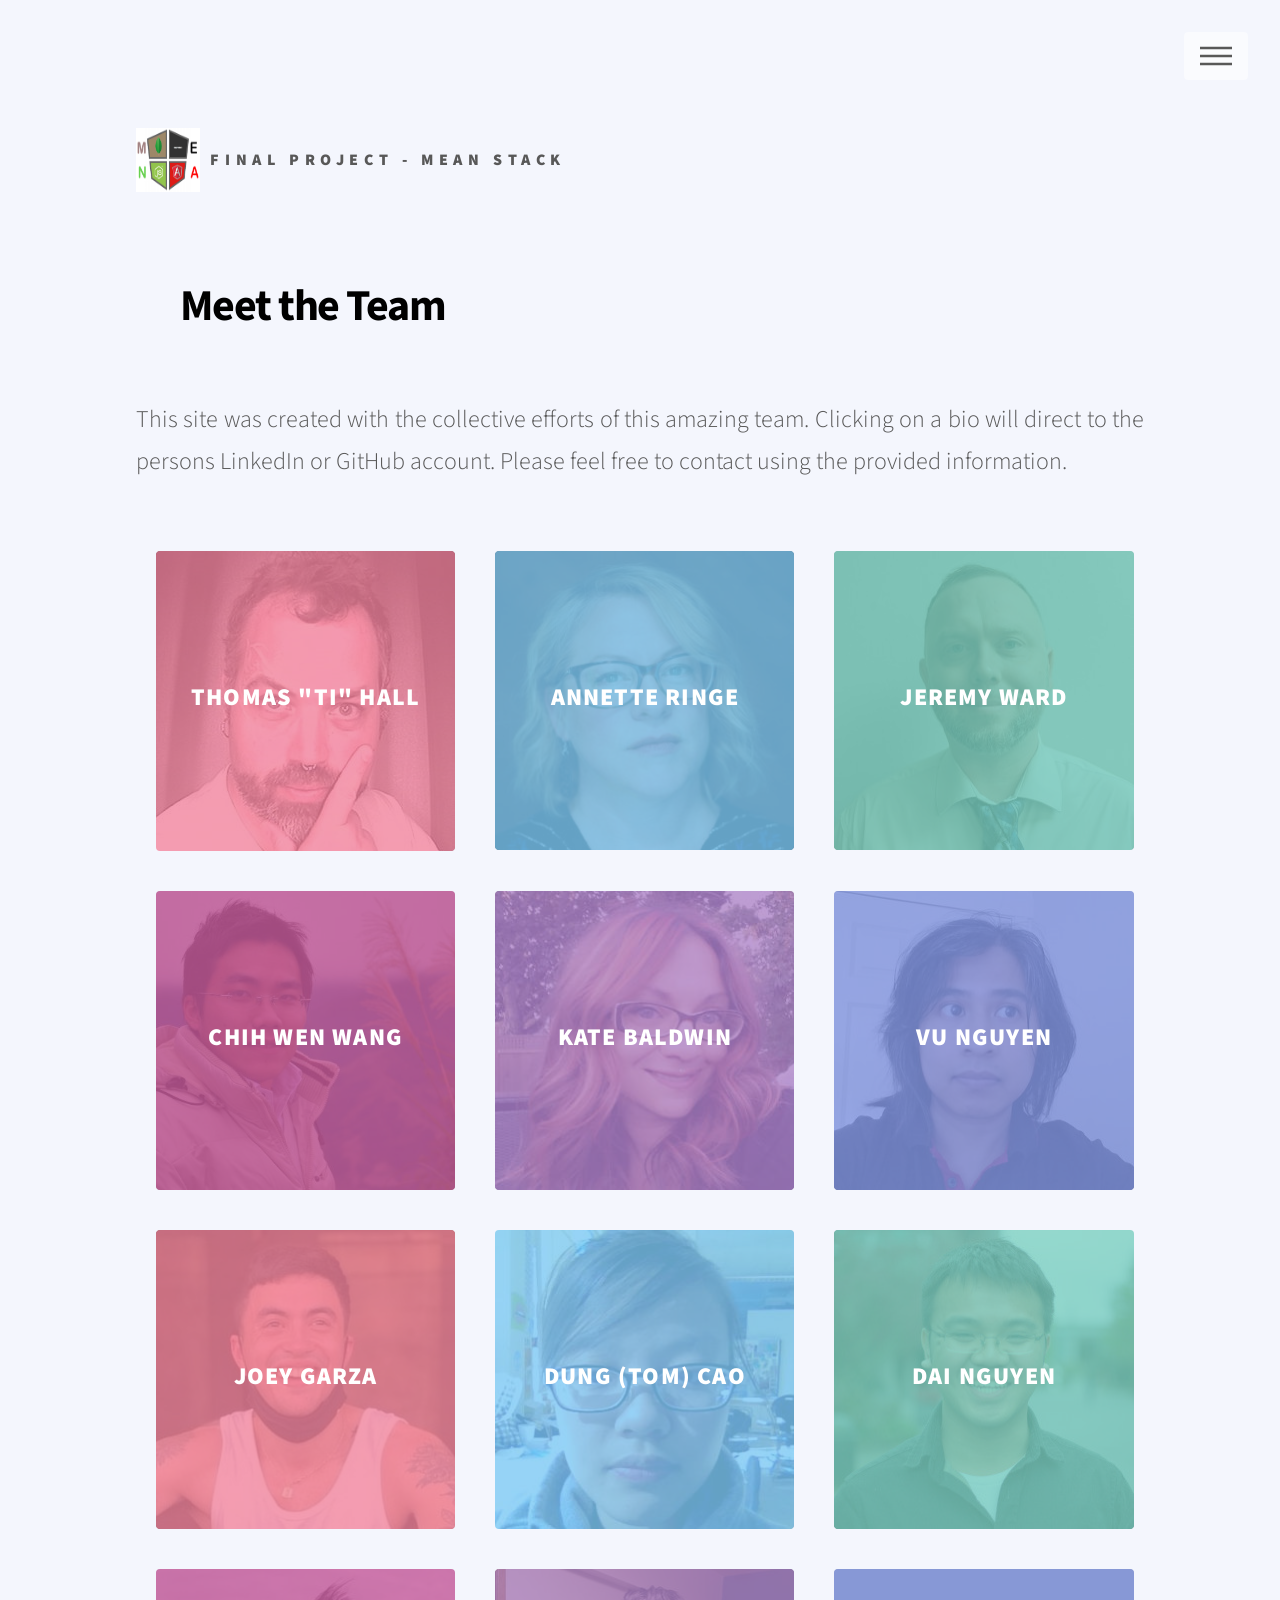
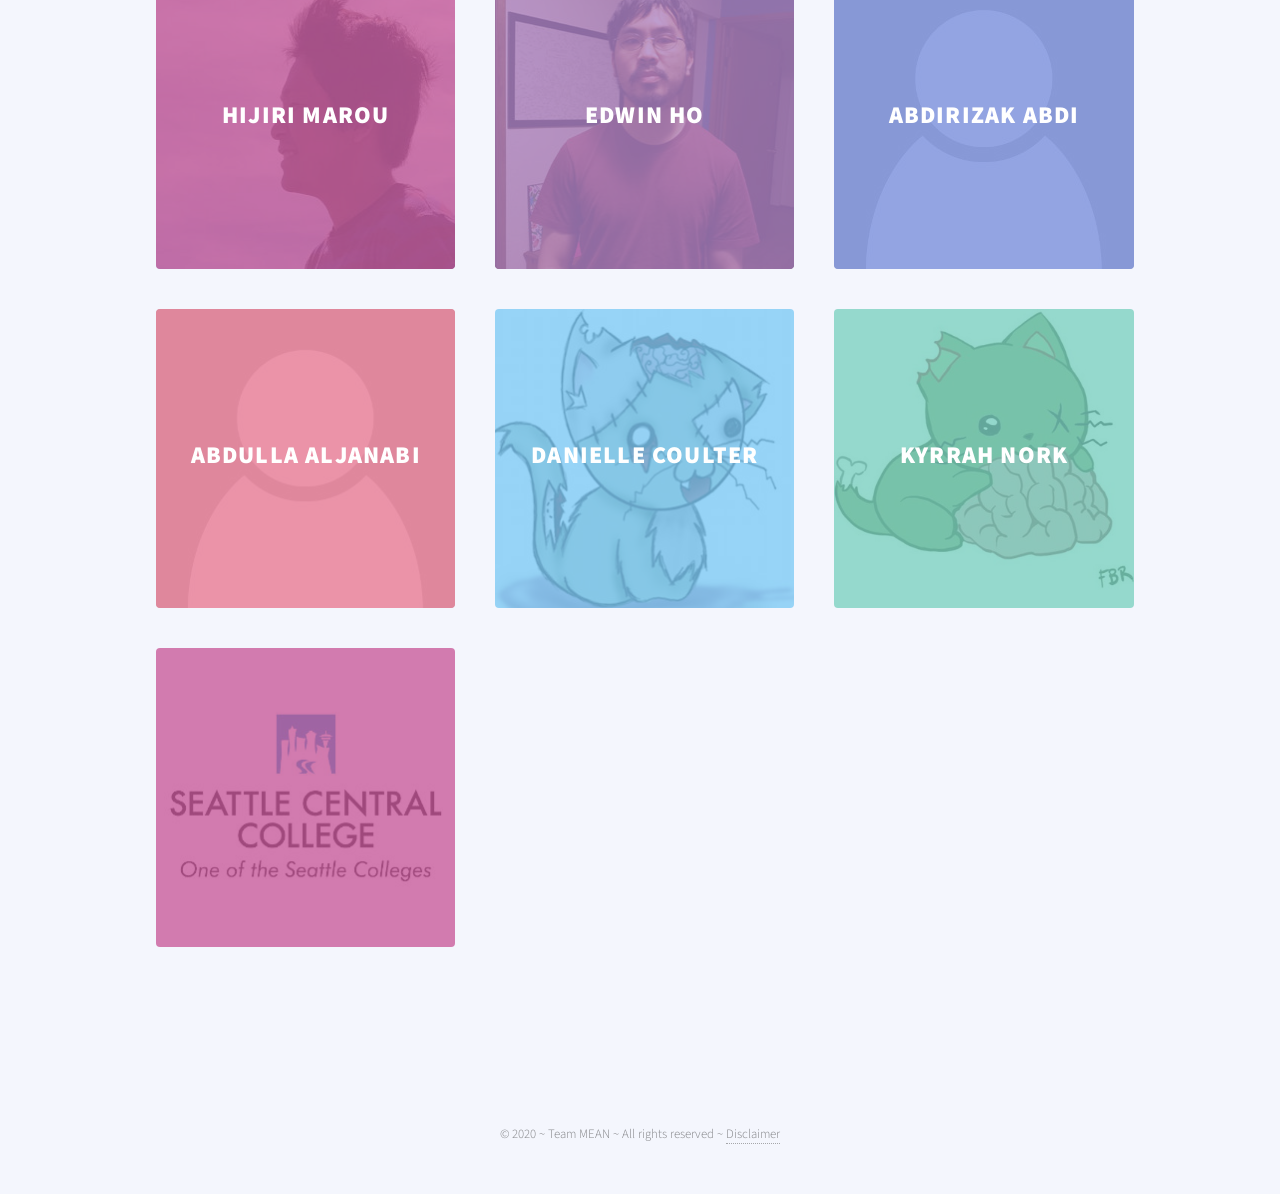
==== commit 8fd9f799: "updates all files, typo correct in nav" ====
--- a/aboutus.html
+++ b/aboutus.html
@@ -2,7 +2,7 @@
 <html>
 
 <head>
-	<title>Meet the Team</title>
+	<title>Stack Project - MEAN Stack</title>
 	<meta charset="utf-8" />
 	<meta name="viewport" content="width=device-width, initial-scale=1, user-scalable=no" />
 	<link rel="stylesheet" href="css/main.css" />
@@ -24,7 +24,7 @@
 						Project - MEAN Stack</span>
 				</a>
 
-				<!-- Nav -->
+				<!-- places hamburger for the nav on the page -->
 				<nav>
 					<ul>
 						<li><a href="#menu">Menu</a></li>
@@ -39,10 +39,10 @@
 			<h2>Menu</h2>
 			<ul>
 				<li><a href="index.html">Home</a></li>
-				<li><a href="meantutorial.html">MEAN Tutorial</a></li>
-				<li><a href="webapptutorial.html">Web App Tutorial</a></li>
+				<li><a href="meantutorial_doc.html">MEAN Tutorial</a></li>
+				<li><a href="webapptutorial_doc.html">Web App Tutorial</a></li>
 				<li><a href="webappdemonstration.html">Web App Demonstration</a></li>
-				<li><a href="reference.html">Reference</a></li>
+				<li><a href="references.html">References</a></li>
 				<li><a href="aboutus.html">Meet the Team</a></li>
 			</ul>
 		</nav>
--- a/css/main.css
+++ b/css/main.css
@@ -168,7 +168,8 @@
   padding-bottom: 56.25%;
   height: 0;
   overflow: hidden;
-  max-width: 100%;
+  width: 100%;
+  /* max-width: 100%; */
   border: 4px #585858;
   margin-top: 30px;
 }
@@ -181,7 +182,7 @@
   left: 0;
   width: 100%;
   height: 100%;
-  padding: 33pt 103pt 35pt 102pt;
+  padding: 0 0 0 5em;
   background: #fff;
   border: solid 3px #7ecaf6;
   border-radius: 10px;
@@ -282,7 +283,8 @@
   font-size: 2.75em;
   font-weight: 700;
   line-height: 1.3;
-  margin: 0 0 1em 0;
+  margin: 1em 1em;
+  padding-bottom: 1em;
   letter-spacing: -0.035em;
 }
 
@@ -294,6 +296,12 @@
   h1 {
     font-size: 2em;
     margin: 0 0 1em 0;
+  }
+
+  .embed-container iframe,
+  .embed-container object,
+  .embed-container embed {
+    padding: 0 0 0 2em;
   }
 }
 
@@ -347,6 +355,7 @@
 
 h4 {
   font-size: 0.8em;
+  text-align: center;
 }
 
 h5 {
@@ -402,7 +411,7 @@
   background: #000;
   border-radius: 2px;
   font-family: "Courier New", monospace;
-  font-size: 0.9em;
+  font-size: 1em;
   margin: 0 3em;
   padding: 0.5em 0.5em;
 }
